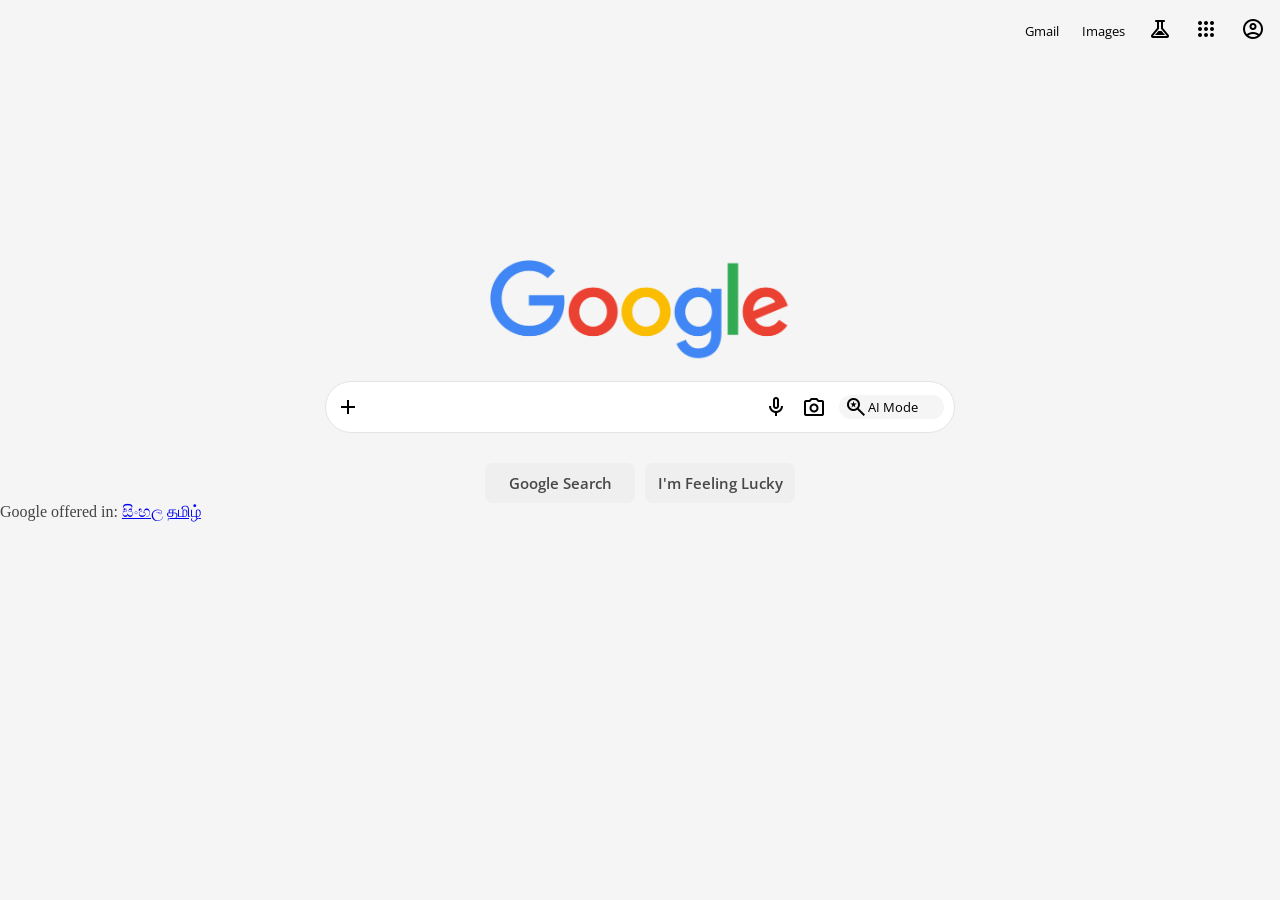
==== src/2. google-clone/index.html @ b670bf21 "google-clone-exercise" ====
<!DOCTYPE html>
<html lang="en">
<head>
    <meta charset="UTF-8">
    <meta name="viewport" content="width=device-width, initial-scale=1.0">
    <link rel="stylesheet" href="styles.css">
    <link href="https://fonts.googleapis.com/css2?family=Material+Symbols+Outlined" 
    rel="stylesheet" />

    <!-- link for font -->
    <link rel="preconnect" href="https://fonts.googleapis.com">
    <link rel="preconnect" href="https://fonts.gstatic.com" crossorigin>
    <link href="https://fonts.googleapis.com/css2?family=Google+Sans:ital,opsz,wght@0,17..18,400..700;1,17..18,400..700&family=Open+Sans:ital,wght@0,300..800;1,300..800&display=swap" rel="stylesheet">

    <title>Google Clone</title>
</head>
<body>
    <!-- header starts -->
    <div class="header">
        <div class="left-header">
            <p class="open-sans-charr">Gmail</p>
            <p class="open-sans-charr">Images</p>
            <span class="material-symbols-outlined">experiment</span>
            <span class="material-symbols-outlined">apps</span>
            <div class="profile">
                <span class="material-symbols-outlined">account_circle</span>
            </div>
        </div>
    </div>
    <!-- header ends -->

    <!-- body starts -->
    <div class="body">
        <div class="logodev">
            <img src="logo.png" alt="google-logo" class="logo-img" />
        </div>
        <div class="searchdiv">
            <div class="search">
                <span class="material-symbols-outlined">add</span>
                <input type="text" class="search-input" />
                <div class="options">
                    <span class="material-symbols-outlined">mic</span>
                    <span class="material-symbols-outlined">photo_camera</span>
                    <div class="aimode">
                        <span class="material-symbols-outlined">saved_search</span>
                        <p class="open-sans-charr">AI Mode</p>
                    </div>
                </div>
            </div>
        </div>
        <div class="buttons">
            <div class="search-btn">
                <button class="search-btn-input">Google Search</button>
            </div>
            <div class="lucky-btn">
                <button class="lucky-btn-input">I'm Feeling Lucky</button>
            </div>
        </div>
        
    </div>
    
    <!-- body ends -->

    <!-- Note starts -->
     <div class="note">
        <p>Google offered in: <a class="sin" href="#">සිංහල</a> <a href="#">தமிழ்</a></p>
     </div>
    <!-- Note ends -->
</body>
</html>
---- src/2. google-clone/styles.css ----
* {
  margin: 0;
}

body {
  display: flex;
  flex-direction: column;
  background-color: rgb(245, 245, 245);
}


.open-sans-charr {
  font-family: "Open Sans", sans-serif;
  font-optical-sizing: auto;
  font-weight: 400;
  font-style: normal;
  font-variation-settings:
    "wdth" 100;
}

.header {
  display: flex;
  flex-direction: row;
  justify-content: right;
}

.header .left-header {
  margin-top: 2px;
  display: flex;
  flex-direction: row;
  justify-content: space-between;
  width: 240px;
  padding: 15px;
  font-size: small;
}


.header .left-header p {
  padding-top: 5px;
}

.body {
  display: flex;
  flex-direction: column;
  background-color: rgb(245, 245, 245);
  margin-top: 200px;
}

.logodev {
  display: flex;
  flex-direction: row;
  justify-content: center;
}

.logo-img {
  width: 300px;
  display: flex;
  flex-direction: row;
  justify-content: center;
}

.searchdiv {
  display: flex;
  flex-direction: row;
  justify-content: center;
}


.search {
  display: flex;
  flex-direction: row;
  border: 1px;
  border-style: groove;
  border-color: rgb(229, 228, 228);
  border-radius: 100px;
  height: 50px;
  align-items: center;
  justify-content: space-between;
  padding-left: 10px;
  padding-right: 10px;
  background-color: white;
  max-width: 700px;
  margin-top: 20px;

}

.search .search-input {
  width: 400px;
  border-style: none;
} 

.options {
  display: flex;
  flex-direction: row;
  width: 180px;
  border: 2px;
  border-style: none;
  justify-content: space-between;
}

.aimode {
  display: flex;
  flex-direction: raw;
  align-items: center;
  padding-left: 5px;
  border: 2px;
  width: 100px;
  border-radius: 30px;
  background-color: rgb(245, 245, 245);
  font-size: small;
}

.buttons {
  display: flex;
  flex-direction: row;
  justify-content: center;
  margin-top: 30px;
}

.search-btn {
  margin-right: 10px;
}

.search-btn-input {
  padding: 10px;
  width: 150px;
  border-radius: 8px;
  border-style: none;

  font-family: 'Open Sans';
  font-size: 15px;
  color: rgb(71, 71, 71);
  font-weight: 600;
}

.lucky-btn-input {
  padding: 10px;
  width: 150px;
  border-radius: 8px;
  border-style: none;

  font-family: 'Open Sans';
  font-size: 15px;
  color: rgb(71, 71, 71);
  font-weight: 600;
}

.note {
  color : rgb(67, 67, 67);
}

.note .sin {
  position-anchor: ;
}
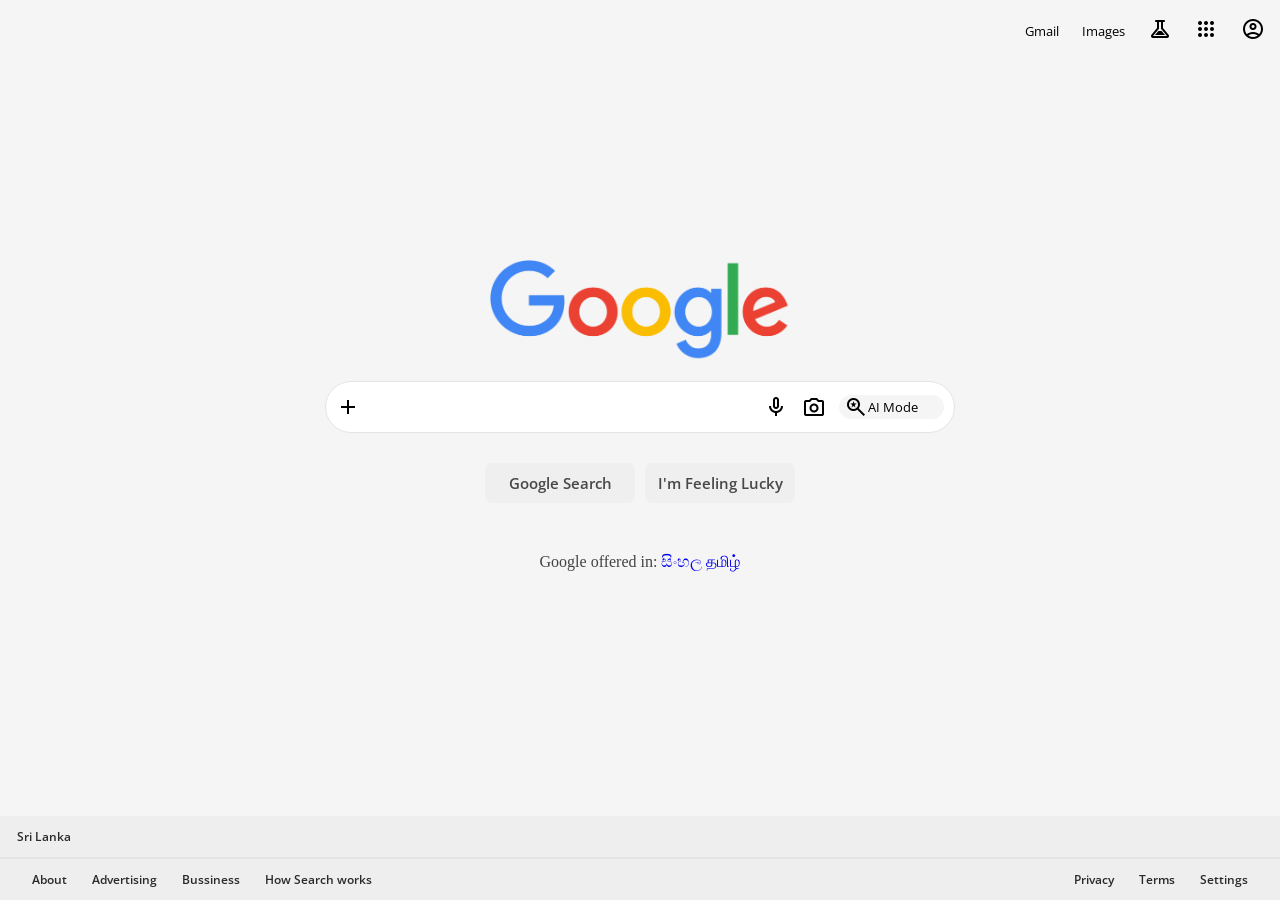
==== commit e4cc5cf9: "google clone src upload" ====
--- a/src/2. google-clone/index.html
+++ b/src/2. google-clone/index.html
@@ -63,8 +63,29 @@
 
     <!-- Note starts -->
      <div class="note">
-        <p>Google offered in: <a class="sin" href="#">සිංහල</a> <a href="#">தமிழ்</a></p>
+        <p>Google offered in: <a class="sin" href="#">සිංහල</a> <a class="tam" href="#">தமிழ்</a></p>
      </div>
     <!-- Note ends -->
+
+     <!-- footer starts -->
+    <div class="footer">
+        <div class="upper-footer">
+            <p>Sri Lanka</p>
+        </div>
+        <div class="lower-footer">
+            <div class="lower-footer-left">
+                <p>About</p>
+                <p>Advertising</p>
+                <p>Bussiness</p>
+                <p>How Search works</p>
+            </div>
+            <div class="lower-footer-right">
+                <p>Privacy</p>
+                <p>Terms</p>
+                <p>Settings</p>
+            </div>
+        </div>
+    </div>
+     <!-- footer ends -->
 </body>
 </html>
--- a/src/2. google-clone/styles.css
+++ b/src/2. google-clone/styles.css
@@ -6,6 +6,8 @@
   display: flex;
   flex-direction: column;
   background-color: rgb(245, 245, 245);
+  min-height: 100vh;
+
 }
 
 
@@ -37,6 +39,11 @@
 
 .header .left-header p {
   padding-top: 5px;
+}
+
+.header .left-header p:hover {
+  text-decoration: underline;
+  text-underline-offset: 2px;
 }
 
 .body {
@@ -147,8 +154,104 @@
 
 .note {
   color : rgb(67, 67, 67);
+
+  margin-top: 50px;
+
+  display: flex;
+  flex-direction: row;
+  justify-content: center;
 }
 
 .note .sin {
-  position-anchor: ;
+  text-decoration: none;
+}
+
+.note .tam {
+  text-decoration: none;
+}
+
+.note .sin:hover{
+  text-decoration: underline;
+  text-underline-offset: 2px;
+}
+
+.note .tam:hover{
+  text-decoration: underline;
+  text-underline-offset: 2px;
+}
+
+.footer {
+  margin-top: auto;
+}
+
+.upper-footer {
+  display: flex;
+  flex-direction: row;
+  justify-content: space-between;
+
+  border-bottom: 2px rgb(228, 228, 228);
+  border-top: 0px;
+  border-left: 0px;
+  border-right: 0px;
+  border-style: solid;
+  background-color: rgb(238, 238, 238);
+  padding: 12px;
+}
+
+.upper-footer p {
+  font-family: 'Open Sans';
+  font-size: 12px;
+  font-weight: 600;
+  color: rgb(42, 42, 42);
+
+  margin-left: 5px;
+}
+
+.lower-footer {
+  display: flex;
+  flex-direction: row;
+  justify-content: space-between;
+
+  border-color: black;
+  background-color: rgb(238, 238, 238);
+  padding: 12px;
+}
+
+.lower-footer-left {
+  display: flex;
+  flex-direction: row;
+  margin-left: 20px;
+}
+
+.lower-footer-left p {
+  padding-right: 25px;
+  font-family: 'Open Sans';
+  font-size: 12px;
+  font-weight: 600;
+  color: rgb(42, 42, 42);
+}
+
+.lower-footer-left p:hover {
+  text-decoration: underline;
+  text-underline-offset: 1px;
+}
+
+
+.lower-footer-right {
+  display: flex;
+  flex-direction: row;
+  margin-right: 20px;
+}
+
+.lower-footer-right p {
+  padding-left: 25px;
+  font-family: 'Open Sans';
+  font-size: 12px;
+  font-weight: 600;
+  color: rgb(42, 42, 42);
+}
+
+.lower-footer-right p:hover {
+  text-decoration: underline;
+  text-underline-offset: 1px;
 }
